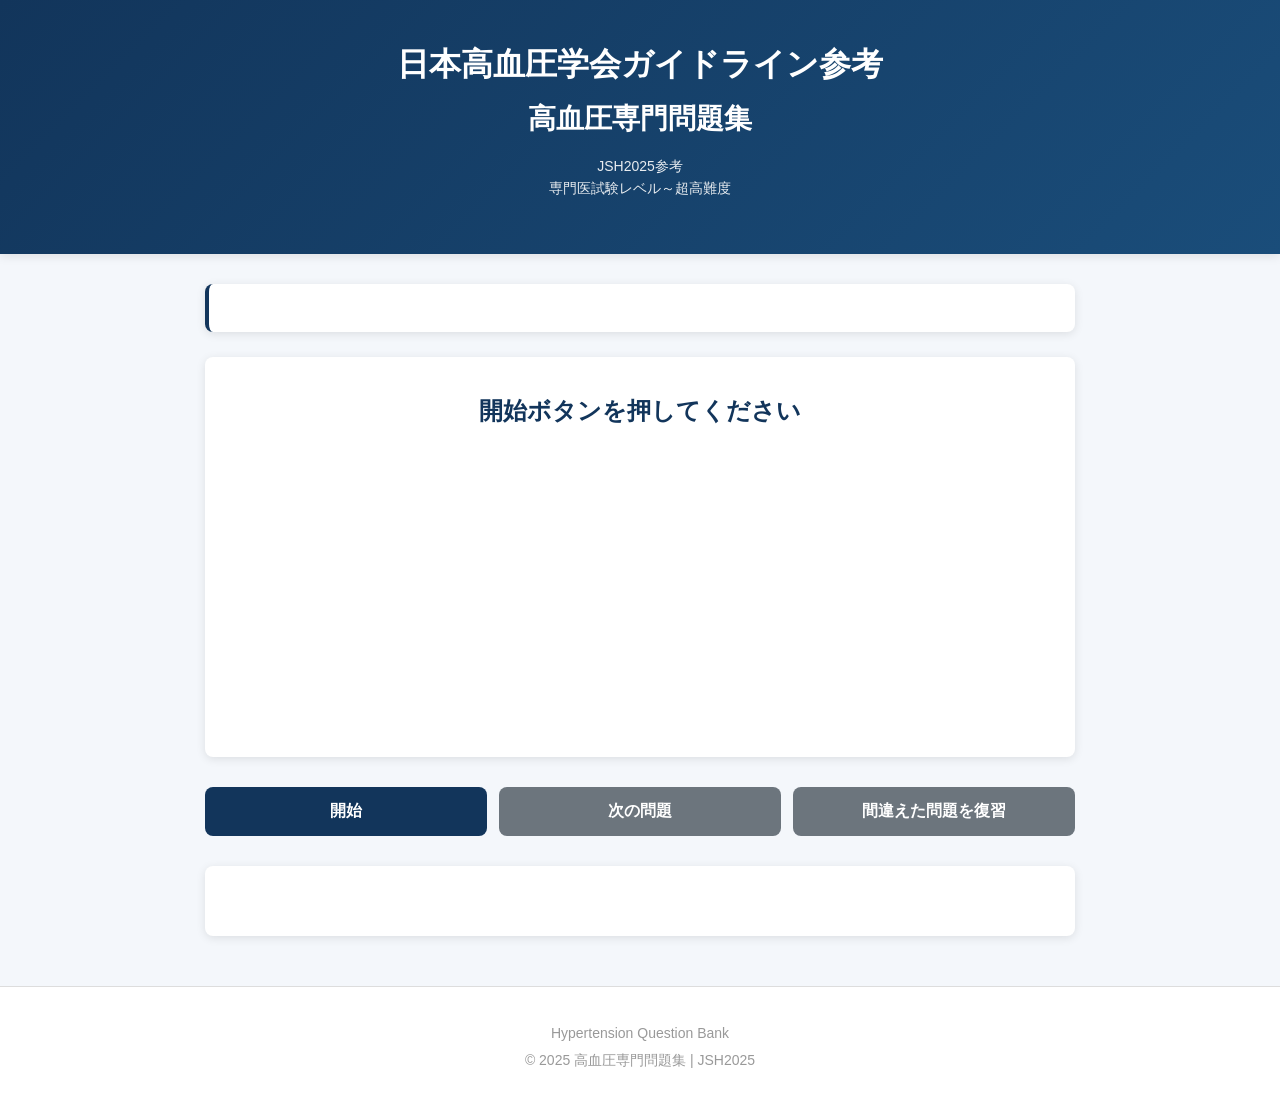
==== index.html @ d2f2ead0 "サイト化：フォルダ構造の整理とコード改善" ====
<!DOCTYPE html>
<html lang="ja">

<head>
    <meta charset="UTF-8">
    <meta name="viewport" content="width=device-width, initial-scale=1.0">
    <meta name="description" content="日本高血圧学会ガイドラインに基づいた高血圧専門問題集。専門医試験レベルから超高難度の問題を網羅。">
    <title>JSH2025 高血圧専門問題集</title>
    <link rel="stylesheet" href="css/style.css">
</head>

<body>
    <header>
        <div class="header-content">
            <h1>
                日本高血圧学会ガイドライン参考<br>
                <span class="subtitle">高血圧専門問題集</span>
            </h1>
            <p class="tagline">
                JSH2025参考<br>
                専門医試験レベル～超高難度
            </p>
        </div>
    </header>

    <main>
        <div id="information" class="info-box">
            <p id="mode"></p>
            <p id="number"></p>
        </div>

        <div id="test" class="test-container">
            <h2>開始ボタンを押してください</h2>
        </div>

        <div id="control" class="control-buttons">
            <button id="start" class="btn btn-primary">開始</button>
            <button id="next" class="btn btn-secondary">次の問題</button>
            <button id="review" class="btn btn-secondary">間違えた問題を復習</button>
        </div>

        <div id="result" class="result-container"></div>
    </main>

    <footer>
        <p>Hypertension Question Bank</p>
        <p>&copy; 2025 高血圧専門問題集 | JSH2025</p>
    </footer>

    <script src="js/questions.js"></script>
    <script src="js/script.js"></script>
</body>

</html>
---- css/style.css ----
:root {
    --primary-color: #12355b;
    --primary-hover: #0d1e35;
    --success-color: #28a745;
    --danger-color: #dc3545;
    --warning-color: #ffc107;
    --light-gray: #f4f7fb;
    --border-color: #ddd;
    --text-color: #222;
    --border-radius: 8px;
    --box-shadow: 0 2px 10px rgba(0, 0, 0, 0.1);
}

* {
    box-sizing: border-box;
}

html {
    scroll-behavior: smooth;
}

body {
    margin: 0;
    padding: 0;
    font-family: "Hiragino Kaku Gothic ProN", "Yu Gothic", "Segoe UI", sans-serif;
    background-color: var(--light-gray);
    color: var(--text-color);
    line-height: 1.6;
}

header {
    background: linear-gradient(135deg, var(--primary-color) 0%, #1a4d7a 100%);
    color: white;
    text-align: center;
    padding: 40px 20px;
    box-shadow: var(--box-shadow);
}

.header-content {
    max-width: 900px;
    margin: 0 auto;
}

header h1 {
    margin: 0;
    font-size: 32px;
    line-height: 1.5;
    font-weight: 700;
}

header .subtitle {
    display: block;
    font-size: 28px;
    margin-top: 10px;
}

header .tagline {
    margin-top: 15px;
    font-size: 14px;
    opacity: 0.9;
}

main {
    max-width: 900px;
    margin: 30px auto;
    padding: 0 15px;
}

.info-box {
    background: white;
    padding: 20px;
    border-radius: var(--border-radius);
    margin-bottom: 25px;
    box-shadow: var(--box-shadow);
    border-left: 4px solid var(--primary-color);
}

.info-box p {
    margin: 8px 0;
    font-size: 16px;
}

.test-container {
    background: white;
    min-height: 400px;
    padding: 35px;
    border-radius: var(--border-radius);
    box-shadow: var(--box-shadow);
    margin-bottom: 25px;
}

.test-container h2 {
    margin-top: 0;
    color: var(--primary-color);
    text-align: center;
}

.question {
    font-size: 18px;
    font-weight: 600;
    line-height: 1.8;
    margin-bottom: 25px;
    color: var(--text-color);
}

.question p {
    margin: 8px 0;
}

.question p:first-child {
    color: var(--primary-color);
    font-size: 20px;
    font-weight: 700;
}

.question p:nth-child(2) {
    color: #666;
    font-size: 14px;
}

.choice {
    display: block;
    width: 100%;
    text-align: left;
    padding: 18px 20px;
    margin: 12px 0;
    border-radius: var(--border-radius);
    border: 2px solid var(--border-color);
    background: white;
    cursor: pointer;
    font-size: 16px;
    transition: all 0.3s ease;
    color: var(--text-color);
}

.choice:hover:not(:disabled) {
    background: #f0f5ff;
    border-color: var(--primary-color);
    transform: translateX(5px);
}

.choice:disabled {
    cursor: not-allowed;
    opacity: 0.7;
}

.choice:active:not(:disabled) {
    transform: scale(0.99);
}

.correct {
    background: #d4edda !important;
    color: #155724 !important;
    border-color: var(--success-color) !important;
    font-weight: 600;
    padding: 20px;
    border-radius: var(--border-radius);
    margin-bottom: 20px;
}

.wrong {
    background: #f8d7da !important;
    color: #721c24 !important;
    border-color: var(--danger-color) !important;
    font-weight: 600;
    padding: 20px;
    border-radius: var(--border-radius);
    margin-bottom: 20px;
}

.explanation {
    margin-top: 20px;
    padding: 20px;
    background: #fffbea;
    border-left: 4px solid var(--warning-color);
    border-radius: var(--border-radius);
    line-height: 1.8;
}

.explanation p {
    margin: 10px 0;
    font-size: 15px;
}

.explanation p:first-child {
    font-weight: 600;
    color: var(--primary-color);
}

.control-buttons {
    margin-top: 30px;
    display: flex;
    gap: 12px;
    flex-wrap: wrap;
    justify-content: center;
}

button {
    padding: 14px 28px;
    border: none;
    border-radius: var(--border-radius);
    font-size: 16px;
    font-weight: 600;
    cursor: pointer;
    transition: all 0.3s ease;
    text-transform: none;
}

.btn {
    padding: 14px 28px;
    border: none;
    border-radius: var(--border-radius);
    font-size: 16px;
    font-weight: 600;
    cursor: pointer;
    transition: all 0.3s ease;
}

.btn-primary {
    background-color: var(--primary-color);
    color: white;
    flex: 1;
    min-width: 150px;
}

.btn-primary:hover {
    background-color: var(--primary-hover);
    box-shadow: 0 4px 12px rgba(18, 53, 91, 0.3);
}

.btn-secondary {
    background-color: #6c757d;
    color: white;
    flex: 1;
    min-width: 150px;
}

.btn-secondary:hover {
    background-color: #5a6268;
    box-shadow: 0 4px 12px rgba(108, 117, 125, 0.3);
}

button:active {
    transform: scale(0.98);
}

button:disabled {
    opacity: 0.6;
    cursor: not-allowed;
}

.result-container {
    margin-top: 30px;
    background: white;
    padding: 35px;
    border-radius: var(--border-radius);
    box-shadow: var(--box-shadow);
    text-align: center;
}

.result-container h2 {
    color: var(--primary-color);
    font-size: 28px;
    margin: 20px 0;
}

.result-container p {
    font-size: 18px;
    margin: 15px 0;
    color: #666;
}

footer {
    text-align: center;
    padding: 30px 20px;
    color: #999;
    background: white;
    border-top: 1px solid var(--border-color);
    margin-top: 50px;
}

footer p {
    margin: 5px 0;
    font-size: 14px;
}

/* レスポンシブデザイン */
@media (max-width: 768px) {
    header {
        padding: 30px 15px;
    }

    header h1 {
        font-size: 24px;
    }

    header .subtitle {
        font-size: 20px;
    }

    main {
        margin: 20px auto;
        padding: 0 10px;
    }

    .test-container {
        padding: 20px;
        min-height: 300px;
    }

    .question {
        font-size: 16px;
    }

    .choice {
        font-size: 15px;
        padding: 15px 15px;
    }

    .control-buttons {
        flex-direction: column;
    }

    .btn {
        width: 100%;
        min-width: auto;
        flex: auto;
    }

    .result-container {
        padding: 25px 15px;
    }

    .result-container h2 {
        font-size: 24px;
    }
}

@media (max-width: 480px) {
    header {
        padding: 25px 10px;
    }

    header h1 {
        font-size: 20px;
    }

    header .subtitle {
        font-size: 16px;
    }

    .test-container {
        padding: 15px;
    }

    .choice {
        font-size: 14px;
        padding: 12px 12px;
        margin: 10px 0;
    }

    .explanation {
        padding: 15px;
    }

    button {
        font-size: 14px;
        padding: 12px 20px;
    }
}

/* 印刷対応 */
@media print {
    body {
        background: white;
    }

    header {
        background: var(--primary-color);
        color: white;
    }

    button, .control-buttons {
        display: none;
    }
}
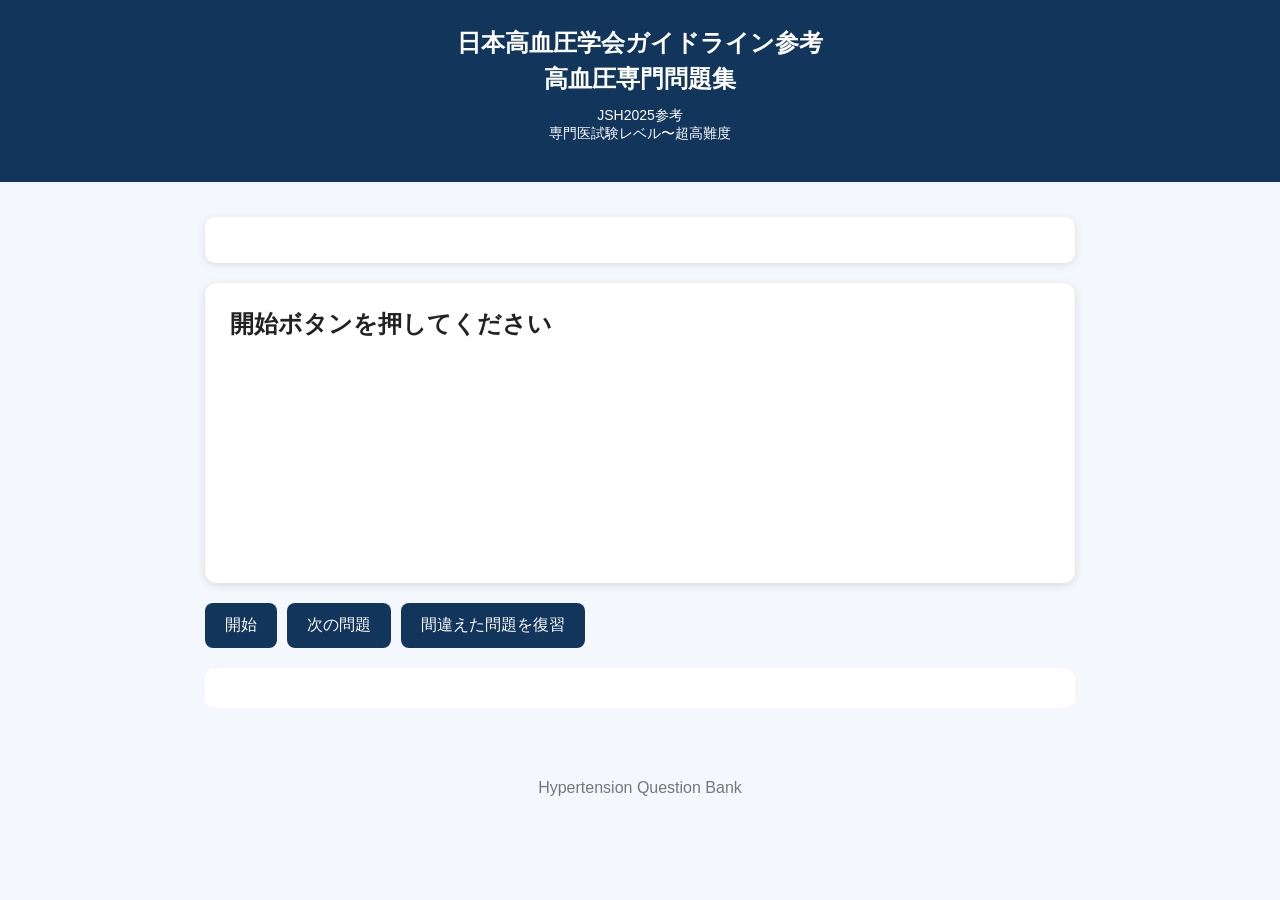
==== commit a9179b84: "元のコードに戻してサイト化" ====
--- a/index.html
+++ b/index.html
@@ -2,53 +2,136 @@
 <html lang="ja">
 
 <head>
-    <meta charset="UTF-8">
-    <meta name="viewport" content="width=device-width, initial-scale=1.0">
-    <meta name="description" content="日本高血圧学会ガイドラインに基づいた高血圧専門問題集。専門医試験レベルから超高難度の問題を網羅。">
-    <title>JSH2025 高血圧専門問題集</title>
-    <link rel="stylesheet" href="css/style.css">
+
+<meta charset="UTF-8">
+
+<meta name="viewport" content="width=device-width, initial-scale=1.0">
+
+<title>JSH2025 高血圧専門問題集</title>
+
+<link rel="stylesheet" href="style.css">
+
 </head>
 
+
 <body>
-    <header>
-        <div class="header-content">
-            <h1>
-                日本高血圧学会ガイドライン参考<br>
-                <span class="subtitle">高血圧専門問題集</span>
-            </h1>
-            <p class="tagline">
-                JSH2025参考<br>
-                専門医試験レベル～超高難度
-            </p>
-        </div>
-    </header>
 
-    <main>
-        <div id="information" class="info-box">
-            <p id="mode"></p>
-            <p id="number"></p>
-        </div>
 
-        <div id="test" class="test-container">
-            <h2>開始ボタンを押してください</h2>
-        </div>
+<header>
 
-        <div id="control" class="control-buttons">
-            <button id="start" class="btn btn-primary">開始</button>
-            <button id="next" class="btn btn-secondary">次の問題</button>
-            <button id="review" class="btn btn-secondary">間違えた問題を復習</button>
-        </div>
+<h1>
+日本高血圧学会ガイドライン参考<br>
+高血圧専門問題集
+</h1>
 
-        <div id="result" class="result-container"></div>
-    </main>
 
-    <footer>
-        <p>Hypertension Question Bank</p>
-        <p>&copy; 2025 高血圧専門問題集 | JSH2025</p>
-    </footer>
+<p>
+JSH2025参考<br>
+専門医試験レベル〜超高難度
+</p>
 
-    <script src="js/questions.js"></script>
-    <script src="js/script.js"></script>
+
+</header>
+
+
+
+
+<main>
+
+
+<div id="information">
+
+
+<p id="mode">
+
+</p>
+
+
+<p id="number">
+
+</p>
+
+
+</div>
+
+
+
+
+
+<div id="test">
+
+
+<h2>
+開始ボタンを押してください
+</h2>
+
+
+</div>
+
+
+
+
+
+<div id="control">
+
+
+<button id="start">
+開始
+</button>
+
+
+
+<button id="next">
+次の問題
+</button>
+
+
+
+<button id="review">
+間違えた問題を復習
+</button>
+
+
+
+</div>
+
+
+
+
+
+<div id="result">
+
+
+</div>
+
+
+
+</main>
+
+
+
+
+
+<footer>
+
+<p>
+Hypertension Question Bank
+</p>
+
+</footer>
+
+
+
+
+
+
+
+<script src="questions.js"></script>
+
+<script src="script.js"></script>
+
+
+
 </body>
 
 </html>
--- a/style.css
+++ b/style.css
@@ -0,0 +1,315 @@
+* {
+    box-sizing: border-box;
+}
+
+
+body {
+
+    margin:0;
+    padding:0;
+
+    font-family:
+    "Hiragino Kaku Gothic ProN",
+    "Yu Gothic",
+    sans-serif;
+
+    background:#f4f7fb;
+
+    color:#222;
+
+}
+
+
+
+header {
+
+    background:#12355b;
+
+    color:white;
+
+    text-align:center;
+
+    padding:25px 15px;
+
+}
+
+
+
+header h1 {
+
+    margin:0;
+
+    font-size:24px;
+
+    line-height:1.5;
+
+}
+
+
+
+header p {
+
+    margin-top:10px;
+
+    font-size:14px;
+
+}
+
+
+
+main {
+
+    max-width:900px;
+
+    margin:20px auto;
+
+    padding:15px;
+
+}
+
+
+
+#information {
+
+    background:white;
+
+    padding:15px;
+
+    border-radius:10px;
+
+    margin-bottom:20px;
+
+    box-shadow:0 2px 8px rgba(0,0,0,0.1);
+
+}
+
+
+
+#test {
+
+    background:white;
+
+    min-height:300px;
+
+    padding:25px;
+
+    border-radius:12px;
+
+    box-shadow:0 2px 10px rgba(0,0,0,0.12);
+
+}
+
+
+
+#test h2 {
+
+    margin-top:0;
+
+}
+
+
+
+.question {
+
+    font-size:20px;
+
+    font-weight:bold;
+
+    line-height:1.7;
+
+}
+
+
+
+.choice {
+
+    display:block;
+
+    width:100%;
+
+    text-align:left;
+
+    padding:15px;
+
+    margin:12px 0;
+
+    border-radius:8px;
+
+    border:1px solid #ccc;
+
+    background:white;
+
+    cursor:pointer;
+
+    font-size:16px;
+
+}
+
+
+
+.choice:hover {
+
+    background:#eef5ff;
+
+}
+
+
+
+.correct {
+
+    background:#d4edda !important;
+
+    border-color:#28a745;
+
+}
+
+
+
+.wrong {
+
+    background:#f8d7da !important;
+
+    border-color:#dc3545;
+
+}
+
+
+
+.explanation {
+
+    margin-top:20px;
+
+    padding:15px;
+
+    background:#fff3cd;
+
+    border-radius:8px;
+
+    line-height:1.7;
+
+}
+
+
+
+#control {
+
+    margin-top:20px;
+
+    display:flex;
+
+    gap:10px;
+
+    flex-wrap:wrap;
+
+}
+
+
+
+button {
+
+    padding:12px 20px;
+
+    border:none;
+
+    border-radius:8px;
+
+    background:#12355b;
+
+    color:white;
+
+    font-size:16px;
+
+    cursor:pointer;
+
+}
+
+
+.choice {
+
+    color:#222;
+
+    background:white;
+
+    border:1px solid #ccc;
+
+}
+
+
+
+button:hover {
+
+    opacity:0.85;
+
+}
+
+
+
+#result {
+
+    margin-top:20px;
+
+    background:white;
+
+    padding:20px;
+
+    border-radius:10px;
+
+}
+
+
+
+footer {
+
+    text-align:center;
+
+    padding:20px;
+
+    color:#777;
+
+}
+
+
+
+/* スマホ対応 */
+
+@media(max-width:600px){
+
+
+header h1{
+
+    font-size:20px;
+
+}
+
+
+main{
+
+    padding:10px;
+
+}
+
+
+#test{
+
+    padding:15px;
+
+}
+
+
+.choice{
+
+    font-size:15px;
+
+    padding:13px;
+
+}
+
+
+button{
+
+    width:100%;
+
+}
+
+
+}
